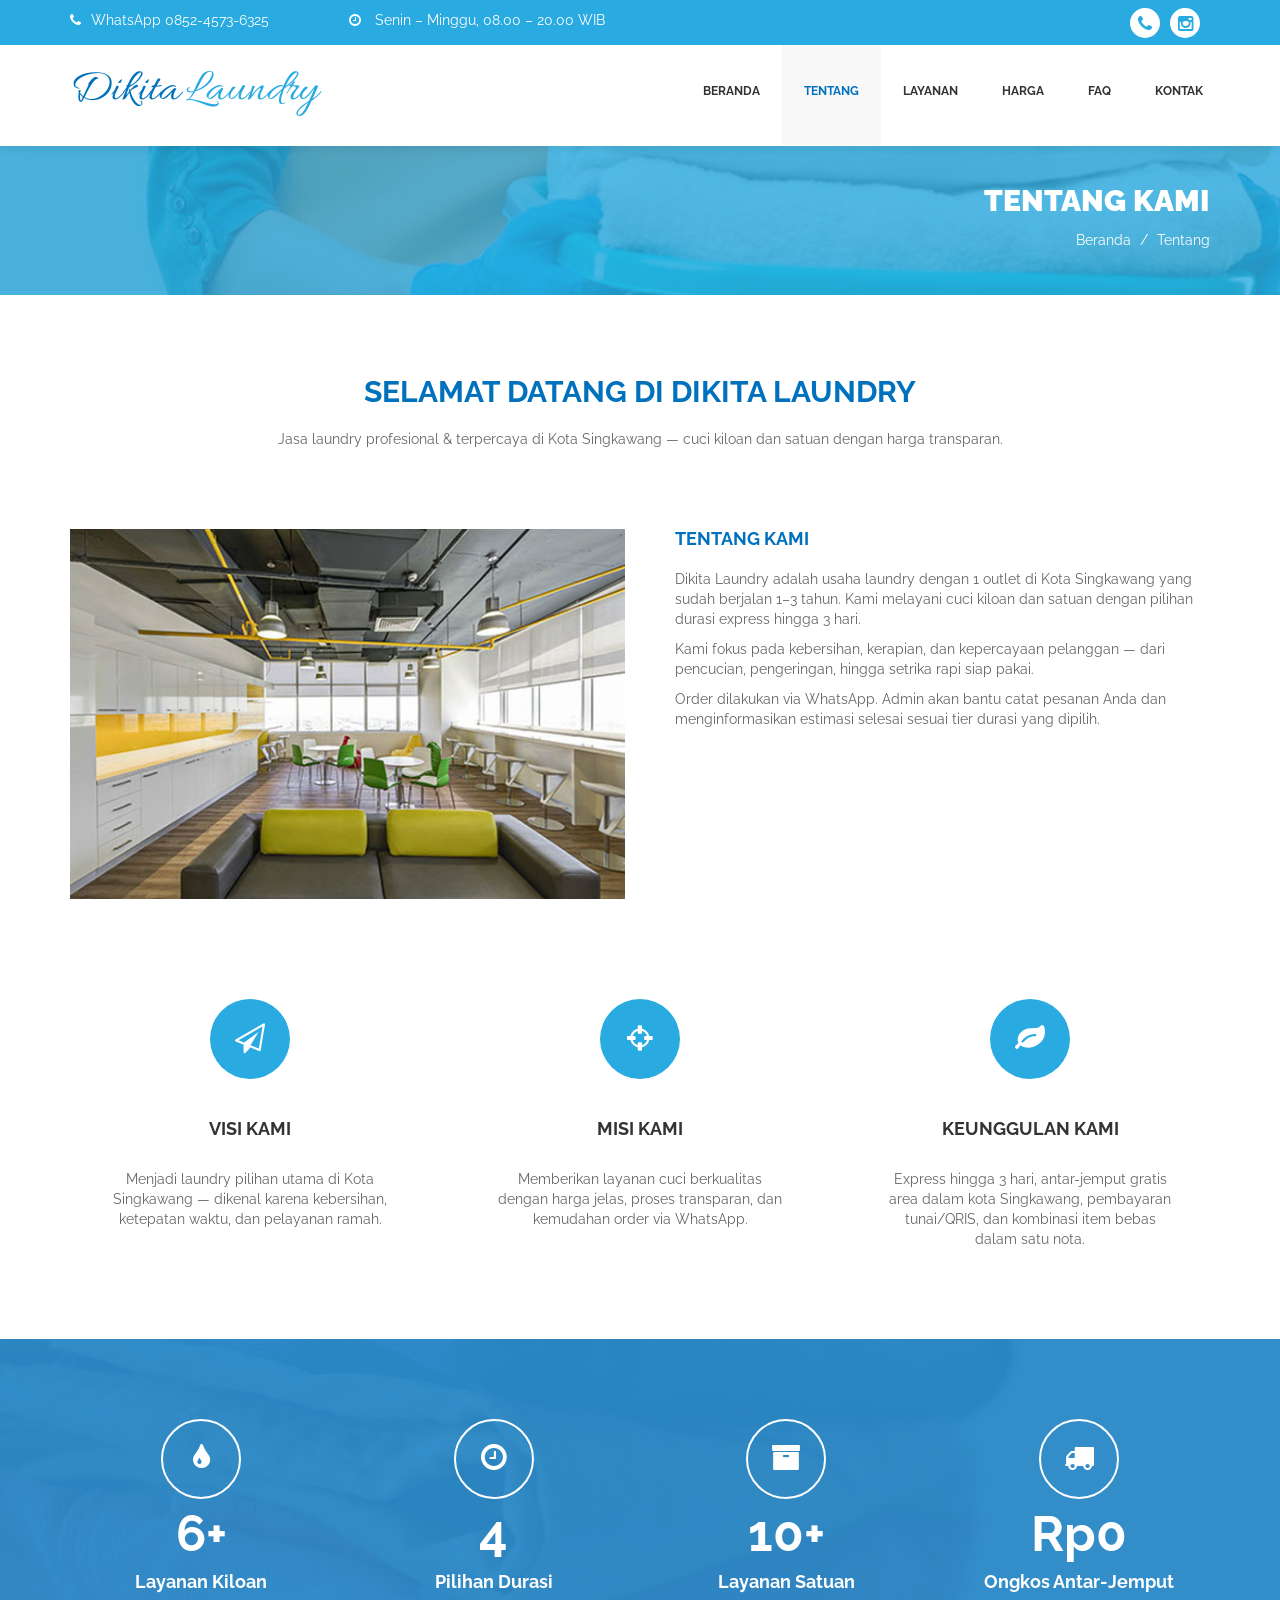
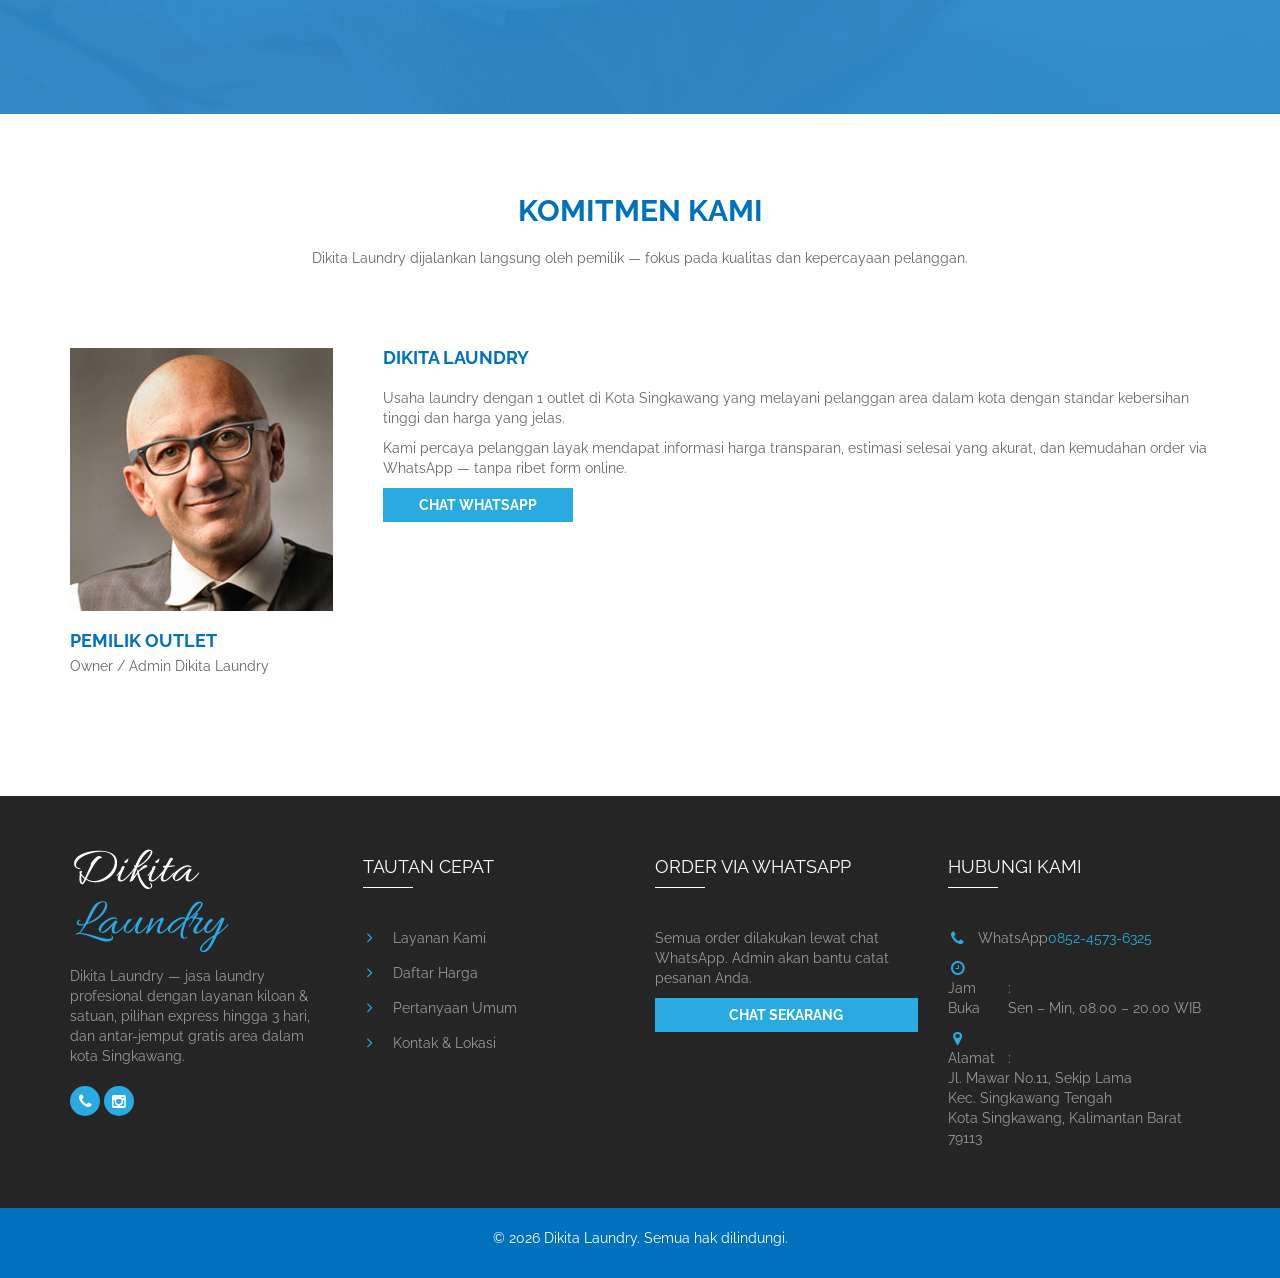
==== about.html @ 82e4bcb1 "Initial commit - Dikita Laundry landing page Co-authored-by: Cursor <cursoragent@cursor.com>" ====
﻿<!DOCTYPE html>
<html class="no-js" lang="id">
  <head>
    <!-- Basic Page Needs
    ================================================== -->
    <meta charset="utf-8">
    <!--[if IE]><meta http-equiv="x-ua-compatible" content="IE=9" /><![endif]-->
    <meta name="viewport" content="width=device-width, initial-scale=1">
    <title>Dikita Laundry — Jasa Laundry di Kota Singkawang</title>
    <meta name="description" content="Dikita Laundry — jasa laundry kiloan & satuan di Kota Singkawang. Express hingga 3 hari, antar-jemput gratis area dalam kota Singkawang.">
    <meta name="keywords" content="dikita laundry, jasa laundry singkawang, laundry kota singkawang, cuci kering, cuci setrika, laundry kiloan">
    <meta name="author" content="Dikita Laundry"> 
	
	<!-- ==============================================
	Favicons
	=============================================== -->
		<link rel="shortcut icon" href="images/favicon.ico">
	<link rel="apple-touch-icon" href="images/apple-touch-icon.png">
	<link rel="apple-touch-icon" sizes="72x72" href="images/apple-touch-icon-72x72.png">
	<link rel="apple-touch-icon" sizes="114x114" href="images/apple-touch-icon-114x114.png">
	
	<!-- ==============================================
	CSS
	=============================================== -->
	<link rel="stylesheet" type="text/css" href="css/bootstrap.css" />
	<link rel="stylesheet" type="text/css" href="css/font-awesome.min.css">
	
	
	
	<!-- ==============================================
	Google Fonts
	=============================================== -->
	<link rel="preconnect" href="https://fonts.googleapis.com">
	<link rel="preconnect" href="https://fonts.gstatic.com" crossorigin>
	<link href="https://fonts.googleapis.com/css2?family=Allura&family=Raleway:wght@400;700;900&display=swap" rel="stylesheet">
	
	
	<!-- Custom Stylesheet -->
	<link rel="stylesheet" type="text/css" href="css/style.css" />
	
	
    <script type="text/javascript" src="js/modernizr.min.js"></script>
	
</head>

<body>
	
	<!-- Load page -->
	<div class="animationload">
		<div class="loader"></div>
	</div>
	
	
	<!-- NAVBAR SECTION -->
	<div class="navbar navbar-main navbar-fixed-top">
		<div class="header-top">
			<div class="container">
				<div class="row">
					<div class="col-xs-12 col-sm-7 col-md-7 col-lg-7">
						<div class="info">
							<div class="info-item"><span class="fa fa-phone"></span> <a href="https://wa.me/6285245736325">WhatsApp 0852-4573-6325</a></div><div class="info-item"><span class="fa fa-clock-o"></span> Senin – Minggu, 08.00 – 20.00 WIB</div>
							
						</div>
					</div>
					<div class="col-xs-12 col-sm-5 col-md-5 col-lg-5">
						<div class="top-sosmed pull-right"><a href="https://wa.me/6285245736325" title="WhatsApp"><span class="fa fa-phone"></span></a><a href="https://www.instagram.com/dikitalaundry_?igsh=MXAwc2lxYzVpbjR1cw==" target="_blank" rel="noopener noreferrer" title="Instagram"><span class="fa fa-instagram"></span></a></div></div></div></div>
		</div>
		<div class="container">
			<div class="navbar-header">
				<button type="button" class="navbar-toggle" data-toggle="collapse" data-target=".navbar-collapse">
				<span class="icon-bar"></span>
				<span class="icon-bar"></span>
				<span class="icon-bar"></span>
				</button>
				<a class="navbar-brand navbar-brand-text" href="index.html"><span class="brand-name">Dikita</span> <span class="brand-accent">Laundry</span></a>
				
			</div>
			<div class="navbar-collapse collapse">
								<ul class="nav navbar-nav navbar-right">
					<li><a href="index.html">Beranda</a></li>
					<li class="active"><a href="about.html">Tentang</a></li>
					<li><a href="services.html">Layanan</a></li>
					<li><a href="pricing.html">Harga</a></li>
					<li><a href="faq.html">FAQ</a></li>
					<li><a href="contact.html">Kontak</a></li>
				</ul>
</div>
		</div>
    </div>

 
	<!-- BANNER ROTATOR -->
	<div class="section subbanner" style="background:url('images/slide_page.jpg') no-repeat center center;   -webkit-background-size: cover; -moz-background-size: cover; -o-background-size: cover; background-size: cover">
		<div class="container">
			<div class="row">
				<div class="col-xs-12 col-sm-12 col-md-12 col-lg-12">
					<div class="caption">
						<h3>Tentang Kami</h3>
						<ol class="breadcrumb">
						  <li><a href="index.html">Beranda</a></li>
						  <li class="active">Tentang</li>
						</ol>
					</div>
				</div>
			</div>
		</div>
		
	</div>
	
	
	<!-- ABOUT SECTION -->
	<div class="section">
		<div class="container">
			<div class="row">
				<div class="col-sm-12 col-md-12">
					<div class="page-title">
						<h2 class="lead">SELAMAT DATANG DI DIKITA LAUNDRY</h2>
						<p class="sublead">Jasa laundry profesional & terpercaya di Kota Singkawang — cuci kiloan dan satuan dengan harga transparan.</p>
					</div>
				</div>
			</div>
			
			<div class="row">
			
				<div class="col-xs-12 col-md-6">
					<div class="about-img">
						<img src="images/about_history-u24541-fr.jpg" alt="" class="img-responsive" />
					</div>
				</div>
				<div class="col-xs-12 col-md-6">
					<div class="about-wrap">
						<h4 class="title-page">TENTANG KAMI</h4>
						<p>Dikita Laundry adalah usaha laundry dengan 1 outlet di <strong>Kota Singkawang</strong> yang sudah berjalan 1–3 tahun. Kami melayani cuci kiloan dan satuan dengan pilihan durasi express hingga 3 hari.</p>
						<p>Kami fokus pada kebersihan, kerapian, dan kepercayaan pelanggan — dari pencucian, pengeringan, hingga setrika rapi siap pakai.</p>
						<p>Order dilakukan via WhatsApp. Admin akan bantu catat pesanan Anda dan menginformasikan estimasi selesai sesuai tier durasi yang dipilih.</p>
					</div>
				</div>
				<div class="clearfix"></div>
				
				<div class="why-item-wrap">
					<div class="col-xs-12 col-md-4">
						<div class="why-item">
							<div class="icon">
								<div class="fa fa-paper-plane-o"></div>
							</div>
							<div class="ket">
								<h4>VISI KAMI</h4>
								<p>Menjadi laundry pilihan utama di <strong>Kota Singkawang</strong> — dikenal karena kebersihan, ketepatan waktu, dan pelayanan ramah.</p>
							</div>
						</div>
					</div>
					<div class="col-xs-12 col-md-4">
						<div class="why-item">
							<div class="icon">
								<div class="fa fa-crosshairs"></div>
							</div>
							<div class="ket">
								<h4>MISI KAMI</h4>
								<p>Memberikan layanan cuci berkualitas dengan harga jelas, proses transparan, dan kemudahan order via WhatsApp.</p>
							</div>
						</div>
					</div>
					<div class="col-xs-12 col-md-4">
						<div class="why-item">
							<div class="icon">
								<div class="fa fa-leaf"></div>
							</div>
							<div class="ket">
								<h4>KEUNGGULAN KAMI</h4>
								<p>Express hingga 3 hari, antar-jemput gratis area dalam kota Singkawang, pembayaran tunai/QRIS, dan kombinasi item bebas dalam satu nota.</p>
							</div>
						</div>
					</div>
				
				</div>
			</div>
			
		</div>
	</div>
	
	
	
	<!-- STATS SECTION FACTS --> 
	<div class="section stat-facts" style="background:url('images/page_img-u24411-fr.png') no-repeat center center; -webkit-background-size: cover; -moz-background-size: cover; -o-background-size: cover; background-size: cover">
		<div class="bg-overlay">
			<div class="container">
				<div class="row">
					
					<div class="col-xs-12 col-sm-6 col-md-3 col-lg-3">
						<div class="stat-item">
							<div class="icon">
								<i class="fa fa-tint"></i>
							</div>
							<div class="stat-title">
								<h3 class="number">6+</h3>
								<p>Layanan Kiloan</p>
							</div>	
						</div>
					</div>
					
					<div class="col-xs-12 col-sm-6 col-md-3 col-lg-3">
						<div class="stat-item">
							<div class="icon">
								<i class="fa fa-clock-o"></i>
							</div>
							<div class="stat-title">
								<h3 class="number">4</h3>
								<p>Pilihan Durasi</p>
							</div>	
						</div>
					</div>
					
					<div class="col-xs-12 col-sm-6 col-md-3 col-lg-3">
						<div class="stat-item">
							<div class="icon">
								<i class="fa fa-archive"></i>
							</div>
							<div class="stat-title">
								<h3 class="number">10+</h3>
								<p>Layanan Satuan</p>
							</div>	
						</div>
					</div>
					
					<div class="col-xs-12 col-sm-6 col-md-3 col-lg-3">
						<div class="stat-item">
							<div class="icon">
								<i class="fa fa-truck"></i>
							</div>
							<div class="stat-title">
								<h3 class="number">Rp0</h3>
								<p>Ongkos Antar-Jemput</p>
							</div>	
						</div>
					</div>
					
				</div>
			</div>
		</div>
	</div>
	
	
	<!-- ABOUT SECTION -->
	<div class="section">
		<div class="container">
			<div class="row">
				<div class="col-sm-12 col-md-12">
					<div class="page-title">
						<h2 class="lead">KOMITMEN KAMI</h2>
						<p class="sublead">Dikita Laundry dijalankan langsung oleh pemilik — fokus pada kualitas dan kepercayaan pelanggan.</p>
					</div>
				</div>
			</div>
			
			<div class="row pbot-main">
			
				<div class="col-xs-12 col-md-3">
					<img src="images/4-u29022-fr.jpg" alt="" class="img-responsive" />
					<div class="founder-box">
						<h4 class="title-page">PEMILIK OUTLET</h4>
						<p>Owner / Admin Dikita Laundry</p>
					</div>
				</div>
				<div class="col-xs-12 col-md-9">
					<div class="about-wrap">
						<h4 class="title-page">DIKITA LAUNDRY</h4>
						<p>Usaha laundry dengan 1 outlet di <strong>Kota Singkawang</strong> yang melayani pelanggan area dalam kota dengan standar kebersihan tinggi dan harga yang jelas.</p>
						<p>Kami percaya pelanggan layak mendapat informasi harga transparan, estimasi selesai yang akurat, dan kemudahan order via WhatsApp — tanpa ribet form online.</p>
						<p><a href="https://wa.me/6285245736325?text=Halo%20Dikita%20Laundry%2C%20saya%20ingin%20order%20laundry." class="btn btn-default">CHAT WHATSAPP</a></p>
					</div>
				</div>
				
			</div>
			
		</div>
	</div>
	
	
	
	<!-- FOOTER SECTION -->
	<div class="footer">
	
		<div class="f-desc">
			<div class="container">
				<div class="row">
					<div class="col-xs-12 col-sm-6 col-md-3 col-lg-3">
						<div class="footer-item">
							<div class="footer-logo">
								<a href="index.html" class="footer-brand-text"><span class="brand-name">Dikita</span> <span class="brand-accent">Laundry</span></a>
							</div>
							<p>Dikita Laundry — jasa laundry profesional dengan layanan kiloan & satuan, pilihan express hingga 3 hari, dan antar-jemput gratis area dalam kota Singkawang.</p>
							<div class="footer-sosmed">
								<a href="https://wa.me/6285245736325" title="WhatsApp">
									<div class="item"><i class="fa fa-phone"></i></div>
								</a>
								<a href="https://www.instagram.com/dikitalaundry_?igsh=MXAwc2lxYzVpbjR1cw==" target="_blank" rel="noopener noreferrer" title="Instagram">
									<div class="item"><i class="fa fa-instagram"></i></div>
								</a>
							</div>
						</div>
					</div>
					<div class="col-xs-12 col-sm-6 col-md-3 col-lg-3">
						<div class="footer-item">
							<div class="footer-title">
								<h4>TAUTAN CEPAT</h4>
							</div>
							<div class="footer-blog-item">
								<div class="footer-blog-lead"><a href="services.html">Layanan Kami</a></div>
							</div>
							<div class="footer-blog-item">
								<div class="footer-blog-lead"><a href="pricing.html">Daftar Harga</a></div>
							</div>
							<div class="footer-blog-item">
								<div class="footer-blog-lead"><a href="faq.html">Pertanyaan Umum</a></div>
							</div>
							<div class="footer-blog-item">
								<div class="footer-blog-lead"><a href="contact.html">Kontak & Lokasi</a></div>
							</div>
							
						</div>
					</div>
					<div class="col-xs-12 col-sm-6 col-md-3 col-lg-3">
						<div class="footer-item">
							<div class="footer-title">
								<h4>ORDER VIA WHATSAPP</h4>
							</div>
							<p>Semua order dilakukan lewat chat WhatsApp. Admin akan bantu catat pesanan Anda.</p>
							<div class="footer-form">
								<a href="https://wa.me/6285245736325?text=Halo%20Dikita%20Laundry%2C%20saya%20ingin%20order%20laundry." class="btn btn-default btn-block">CHAT SEKARANG</a>
							</div>
							
						</div>
					</div>
					<div class="col-xs-12 col-sm-6 col-md-3 col-lg-3">
						<div class="footer-item">
							<div class="footer-title">
								<h4>HUBUNGI KAMI</h4>
							</div>
							<div class="footer-getintouch">
								<div class="footer-getintouch-item">
									<div class="icon"><b class="fa fa-phone"></b></div>
									<div class="desc">
										<div class="desc-1">WhatsApp</div>
										<div class="desc-2">:</div>
										<div class="desc-3"><a href="https://wa.me/6285245736325">0852-4573-6325</a></div>
									</div>
								</div>
								<div class="footer-getintouch-item">
									<div class="icon"><b class="fa fa-clock-o"></b></div>
									<div class="desc">
										<div class="desc-1">Jam Buka</div>
										<div class="desc-2">:</div>
										<div class="desc-3">Sen – Min, 08.00 – 20.00 WIB</div>
									</div>
								</div>
								<div class="footer-getintouch-item">
									<div class="icon"><b class="fa fa-map-marker"></b></div>
									<div class="desc">
										<div class="desc-1">Alamat</div>
										<div class="desc-2">:</div>
										<div class="desc-3">Jl. Mawar No.11, Sekip Lama<br />Kec. Singkawang Tengah<br />Kota Singkawang, Kalimantan Barat 79113</div>
									</div>
								</div>
							</div>
						</div>
						
					</div>
					
				</div>
			</div>
				
		</div>
		
		<div class="fcopy">
			<div class="container">
				<div class="row">
					<div class="col-xs-12 col-sm-12 col-md-12 col-lg-12">
						<p class="ftex">&copy; 2026 Dikita Laundry. Semua hak dilindungi.</p>
					</div>
				</div>
			</div>
		</div>
		
	</div>
	
	
	
	
	<script
	
	
	
	
	<script type="text/javascript" src="js/jquery.min.js"></script>
	<script type="text/javascript" src="js/bootstrap.min.js"></script>
	<script type="text/javascript" src="js/bootstrap-hover-dropdown.min.js"></script>
	
	<script type="text/javascript" src="js/script.js"></script>
	
</body>
</html>
---- css/style.css ----
/*
Template Name: Laundryes - Laundry Business Html Template
Template URI: Laundryes
Author: Rudhi Sasmito
Author URI: https://www.behance.net/rudhisasmito
Version: 1.0
-----------------------------------------------------------------

CSS Style Structure
1. General
2. Navbar
3. Banner
4. Why Choose Us
5. Services
6. Stat Facts
7. FAQ
8. Testimonials
9. Stat Client
10. Blog
11. Pricing
12. Contact
13. Footer


*/


/* ==========================
RESET
============================= */
/**
 * Eric Meyer's Reset CSS v2.0 (http://meyerweb.com/eric/tools/css/reset/)
 * http://cssreset.com
 */
html, body, div, span, applet, object, iframe,
h1, h2, h3, h4, h5, h6, p, blockquote, pre,
a, abbr, acronym, address, big, cite, code,
del, dfn, em, img, ins, kbd, q, s, samp,
small, strike, strong, sub, sup, tt, var,
b, u, i, center,
dl, dt, dd, ol, ul, li,
fieldset, form, label, legend,
table, caption, tbody, tfoot, thead, tr, th, td,
article, aside, canvas, details, embed, 
figure, figcaption, footer, header, hgroup, 
menu, nav, output, ruby, section, summary,
time, mark, audio, video {
	margin: 0;
	padding: 0;
	border: 0;
	font-size: 100%;
	font: inherit;
	vertical-align: baseline;
}
/* HTML5 display-role reset for older browsers */
article, aside, details, figcaption, figure, 
footer, header, hgroup, menu, nav, section {
	display: block;
}
body {
	line-height: 1;
}
ol, ul {
	list-style: none;
}
blockquote, q {
	quotes: none;
}
blockquote:before, blockquote:after,
q:before, q:after {
	content: '';
	content: none;
}
table {
	border-collapse: collapse;
	border-spacing: 0;
}



body{
	margin:0;
	padding:0;
	font-family: 'raleway', sans-serif;
	color:#666;
	font-size:14px;
	line-height:20px;
}


/* ==========================
1. General
============================= */
.animationload {
    position: fixed;
    top: 0;
    left: 0;
    right: 0;
    bottom: 0;
    z-index: 999999;
    background-color: #fff;
}
.loader {
    position: absolute;
    top: 50%;
    left: 50%;
    margin: -100px 0 0 -100px;
    width: 200px;
    height: 200px;
    background-image: url("../images/apple-touch-icon.png");
    background-position: center;
    background-repeat: no-repeat;
}
a {
    color: #29ABE2;
    text-decoration: none;
}
a:hover {
    color: #FBA301;
    text-decoration: none;
}
.btn-default {
    color: #333;
    background-color: #29ABE2;
    border-color: #29ABE2;
	border-radius: 0;
	color:#fff;
	padding: 6px 35px;
	font-weight:bold;
}
.btn-default:hover {
    background-color: #FBA301;
    border-color: #FBA301;
	color:#fff;
}
.bg-grey{
	background-color: #E9E9E9;
}
.pbot-main{
	padding-bottom:80px;
}
.pbot-main:after{
	content:'';
	display:block;
	clear:both;
}
.p-main{
	padding:80px 0;
}
.pos-relative{
	position:relative;
}
.page-title{
	text-align:center;
	margin-bottom: 80px;
    margin-top: 80px;
}
.page-title .lead{
	font-size: 30px;
    color: #0071BC;
    line-height: 34px;
    font-family: raleway, sans-serif;
    font-weight: 700;
}
.page-title .sublead{
	font-size: 14px;
    color: #666666;
    line-height: 20px;
    font-family: raleway, sans-serif;
    font-weight: 400;
}
.bg-grey{
	background-color:#F8F8F8;
}
.ptop-single{
	padding:80px 0;
}
p {
    margin: 0 0 10px;
}

/* Box */
.box-wrap {
	width: 85%;
	margin: 0 auto;
	-webkit-box-shadow: 0 0 4px #666;
	box-shadow: 0 0 4px #666;
}
.box-bg {
	/* background: url(../img/boxed_bg.png) repeat; */
	background-color:#000;
}


/* ==========================
2. Navbar
============================= */
.navbar-main{
	background-color: #fff;
	border-color: transparent;
	-webkit-box-shadow: 0 5px 5px rgba(0, 0, 0, .05);
          box-shadow: 0 5px 5px rgba(0, 0, 0, .05);
}
.header-top{
	background-color: #29ABE2;
	color:#fff;
	height:45px;
}
.navbar-main.stiky .header-top{
	display: none;
}
.navbar-main.stiky  .navbar-brand {
	margin-top: -15px;
}
.navbar-main .navbar-brand > img {
	width: 100%;
    -webkit-transition: 0.2s all linear;
	        transition: 0.2s all linear;
}
.navbar-brand-text {
	display: flex;
	align-items: center;
	height: 100px;
	padding: 20px 15px 28px;
	font-family: 'Allura', 'Great Vibes', cursive;
	font-weight: 400;
	font-size: 46px;
	line-height: 1;
	text-transform: none;
	letter-spacing: 0.5px;
	color: #0071BC;
	-webkit-transition: 0.2s all linear;
	        transition: 0.2s all linear;
}
.navbar-brand-text:hover,
.navbar-brand-text:focus {
	color: #0071BC;
	text-decoration: none;
}
.navbar-brand-text .brand-name {
	color: #0071BC;
}
.navbar-brand-text .brand-accent {
	color: #29ABE2;
	margin-left: 6px;
}
.navbar-main.stiky .navbar-brand-text {
	height: 60px;
	padding-top: 10px;
	padding-bottom: 14px;
	font-size: 36px;
}
.navbar-main .nav > li > a {
    position: relative;
    display: block;
    padding: 10px 22px;
}
.navbar-main .navbar-nav > li > a {
	padding-top:35px;
	min-height: 100px;
	font-size:12px;
	line-height:22px;
	color:#333;
	background-color:#fff;
	font-weight:700;
	text-transform:uppercase;
	-webkit-transition: 0.2s all linear;
		transition: 0.2s all linear;
}
.navbar-main.stiky .navbar-nav > li > a {
    padding-top: 20px;
    min-height: 60px;
}
.navbar-main .navbar-nav > li > a:hover,
.navbar-main .navbar-nav > li > a:focus,
.navbar-main .navbar-nav > li > a:active{
	color:#0071BC;
	background-color:#F8F8F8;
}
.navbar-main .navbar-nav > li.active a{
	color:#0071BC;
	background-color:#F8F8F8;
}
.navbar-toggle .icon-bar {
    background-color: #29ABE2;
}
.dropdown-menu {
	border:0;
    border-bottom: 4px solid #29ABE2;
	border-radius:0;
}
.dropdown-menu > li > a {
    padding: 10px 20px;
}
.info{
	margin-top:10px;
}
.info a{
	color:#fff;
}
.info a:hover{
	color:#FBA301;
}
.info .info-item{
	display:inline-table;
	margin-right:80px;
}
.info .info-item:last-child{
	margin-right:0;
}
.info .info-item .fa{
	margin-right:10px;
}
.top-sosmed{
	margin-top:8px;
}
.top-sosmed span{
	width:30px;
	height:30px;
	text-align:center;
	background-color:#fff;
	color:#29ABE2;
	display: inline-table;
	padding-top: 7px;
    border-radius: 50%;
	margin-right:10px;
}
.top-sosmed span:hover{
	background-color:#FBA301;
	color:#fff;
}
.top-sosmed span.fa{
	font-size:18px;
}


/* ==========================
3. Banner
============================= */
.banner{
	position:relative;
	margin-top:145px;
}
.banner .imgbg{
	height:450px;
}
.banner .imgbg img{
	display:none;
}
.banner .title-box h2{
	text-align: left;
    font-size: 30px;
    color: #fff;
    line-height: 42px;
    font-family: raleway, sans-serif;
    font-weight: 900;
}
.banner .caption {
	color:#fff;
	position:absolute;
	top:100px;
	left:20px;
	max-width:560px;
}
.banner .caption a.btn-default,
.wrap-caption a.btn-default{
	text-align: center;
    font-size: 14px;
    color: #29ABE2;
    line-height: 20px;
    font-weight: 700;
	background-color:#fff;
	padding:10px 20px;
	border:0;
}
.banner .caption a.btn-default:hover,
.wrap-caption a.btn-default:hover{
	background-color:#FBA301;
	color:#fff;
}
/* carousel */
.carousel-inner > .item > img,
.carousel-inner > .item > a > img {
  margin: 0 auto;
}
.carousel-caption {
    right: 0;
    left: 0;
	padding-bottom: 200px;
	text-align:left;
	
}
.item .carousel-caption .caption-heading {
    text-align: left;
    font-size: 30px;
    color: #fff;
    line-height: 42px;
    font-family: raleway, sans-serif;
    font-weight: 900;
	
	margin-left:80px;
	-webkit-transition: all .3s linear;
	-moz-transition: all .3s linear;
	-ms-transition: all .3s linear;
	-o-transition: all .3s linear;
	transition: all .3s linear;
	filter: alpha(opacity=0);
	opacity: 0;
}
.item.active .carousel-caption .caption-heading {
	margin-left:0px;
	filter: alpha(opacity=100);
	opacity: 1;
}
.item .caption-desc{
	margin-bottom:10px;
	
	margin-left:100px;
	-webkit-transition: all .5s linear;
	-moz-transition: all .5s linear;
	-ms-transition: all .5s linear;
	-o-transition: all .5s linear;
	transition: all .5s linear;
	filter: alpha(opacity=0);
	opacity: 0;
}
.item.active .caption-desc{
	margin-left:0px;
	filter: alpha(opacity=100);
	opacity: 1;
}
.wrap-caption{
	max-width:560px;
}
.carousel-control{
	width: 5%;
}
.carousel-control .fa-chevron-left,
.carousel-control .fa-chevron-right {
    width: 30px;
    height: 30px;
    margin-top: -15px;
    font-size: 20px;
	position: absolute;
    top: 50%;
    z-index: 5;
    display: inline-block;
}
.carousel-control .fa-chevron-right {
	
	right: 50%;
}

.work-info{
	position:absolute;
	bottom:0;
	left:0;
	width:100%;
}
.work-info-item{
	padding:0;
	color:#fff;
	width:33.333%;
	float:left;
	min-height:100px;
}
.work-info-item:nth-child(1){
	background-color:#85DBFF;
}
.work-info-item:nth-child(2){
	background-color:#29ABE2;
}
.work-info-item:nth-child(3){
	background-color:#0071BC;
}
.work-info-icon{
	float:left;
	margin-right:20px;
	width:60px;
	margin :35px 0 0 30px;
}
.work-info-icon .fa{
	font-size: 30px;
}
.work-info-body{
	float:left;
	margin :30px 0 0 0;
}
.work-info-lead{
	font-size: 18px;
}
.work-bg-1{
	background-color:#85DBFF;
}
.work-bg-2{
	background-color:#29ABE2;
}
.work-bg-3{
	background-color:#0071BC;
}
.subbanner{
	margin-top:145px;
	background-color: #29ABE2;
	height:150px;
}
.subbanner .caption{
	margin-top: 35px;
	float: right;
	color:#fff;
	text-align:right;
}
.subbanner .caption a{
	color:#fff;
	text-decoration:none;
}
.subbanner .caption h3{
	font-size: 30px;
    color: #fff;
    line-height: 42px;
    font-weight: 900;
	text-transform:uppercase;
	margin-bottom: 0;
}
.subbanner .breadcrumb {
    padding: 8px 0px;
    margin-bottom: 20px;
    list-style: none;
    background-color: transparent;
}
.subbanner .breadcrumb > .active {
    color: #fff;
}
.subbanner .breadcrumb > li + li:before {
  padding: 0 5px;
  color: #fff;
  content: "/\00a0";
}


/* ==========================
4. Why Choose Us
============================= */
.why-item-wrap{
	padding:80px 0;
	clear:both;
}
.why-item-wrap:after{
	content:'';
	display:block;
	clear:both;
}
.why-item{
	text-align:center;
	width:80%;
	margin:0 auto;
}
.why-item .icon{
	background-color:#29ABE2;
	width:80px;
	height:80px;
	text-align:center;
	border-radius:50%;
	-moz-border-radius: 50%;
	-webkit-border-radius: 50%;
	padding-top: 25px;
	margin:0 auto;
}
.why-item:hover .icon{
	background-color:#FBA301;
}
.why-item .icon .fa{
	font-size:30px;
	color:#fff;
}
.why-item .ket{
	font-size:14px;
	color:#666;
	margin-top:40px;
}
.why-item .ket h4{
	font-size:18px;
	color:#333;
	font-weight:700;
	margin-bottom:30px;
}
.title-page{
	color: #0071BC;
	font-size: 18px;
	font-weight: 700;
	margin-bottom: 20px;
}
.about-img{
	margin-bottom:20px;
}
.about-img img{
	margin-left:auto;
	margin-right:auto;
}
.about-wrap{
	margin-left:20px;
}
.founder-box{
	margin-top:20px;
	margin-bottom:40px;
}
.founder-box .title-page {
    margin-bottom: 5px;
}

/* ==========================
5. Services
============================= */
.services{
	
}
.services-item{
	margin-bottom:70px;
}
.services-item.left .icon{
	width:80px;
	height:80px;
	float:right;
}
.services-item.right .icon{
	width:80px;
	height:80px;
	float:left;
}
.services-item .icon img{
	width:80px;
	height:80px;
	border: 2px solid #29ABE2;
}
.services-item.left .ket{
	text-align:right;
	margin-right: 100px;
}
.services-item.right .ket{
	text-align:left;
	margin-left: 100px;
}
.services-item.left .ket h4{
	text-align: right;
    font-size: 18px;
    color: #333333;
    line-height: 22px;
    font-family: raleway, sans-serif;
    font-weight: 700;
}
.services-item.right .ket h4{
	text-align: left;
    font-size: 18px;
    color: #333333;
    line-height: 22px;
    font-family: raleway, sans-serif;
    font-weight: 700;
}
.service-list{
	margin:20px 0 0 0;
	padding:0;
}
.service-list li{
	list-style:none;
	margin: 12px 0;
}
.service-list li .fa{
	margin-right:10px;
	color:#29ABE2;
	font-size: 16px;
}
.services-item-full{
	border-bottom:1px solid #E9E9E9;
	padding-bottom:50px;
	margin-bottom:50px;
}
.services-item-full:nth-child(even){
	border-bottom:1px solid #E9E9E9;
	text-align:right;
}
.services-item-full:nth-child(even) .desc-wrap{
	margin-left:0px;
	margin-right:20px;
}
.services-item-full:nth-child(even) .service-list li .fa{
	margin-right:0px;
	margin-left:10px;
	float: right;
}
.services-item-image{
	position:relative;
	width:100%;
	text-align:center;
}
.services-item-image img{
	position:absolute;
	bottom:0;
	left:0;
	display: block;
	margin: 0 auto;
}

/* ==========================
6. Stat Facts
============================= */
.stat-facts{
	
}
.bg-overlay{
	background-color:rgba(0, 113, 188, 0.8);
	display:block;
	padding:80px 0;
}
.stat-item{
	text-align:center;
	margin-bottom:40px;
}
.stat-item .icon{
	width:80px;
	height:80px;
	border-radius:50%;
	-moz-border-radius: 50%;
	-webkit-border-radius: 50%;
	border: 2px solid #fff;
	margin: 0 auto;
	padding-top:22px;
}
.stat-item:hover .icon{
	background-color:#2264A1;
}
.stat-item .icon .fa{
	font-size: 30px;
	color:#fff;
}
.stat-item .stat-title{
	font-size: 18px;
    color: #FFFFFF;
    line-height: 25px;
    font-family: raleway, sans-serif;
    font-weight: 700;
}
.stat-item .stat-title .number{
	font-size: 50px;
    color: #FFFFFF;
    line-height: 70px;
    font-family: raleway, sans-serif;
    font-weight: 700;
}

/* ==========================
7. FAQ
============================= */
.faq-item{
	text-align:center;
	width:95%;
	margin:0 auto;
	margin-bottom: 40px;
}
.faq-item .icon{
	background-color:#29ABE2;
	width:124px;
	height:124px;
	text-align:center;
	border-radius:50%;
	-moz-border-radius: 50%;
	-webkit-border-radius: 50%;
	padding-top: 50px;
	margin:0 auto;
}
.faq-item:hover .icon{
	background-color:#FBA301;
}
.faq-item .icon .fa{
	font-size:30px;
	color:#fff;
}
.faq-item .ket{
	font-size:14px;
	color:#666;
	margin-top:40px;
}
.faq-item .ket h4{
	font-size:18px;
	color:#333;
	font-weight:700;
	margin-bottom:30px;
}
.panel-faq.panel-group .panel {
    border-radius: 0px;
}
.panel-faq .panel-default > .panel-heading {
    color: #fff;
    background-color: #0071BC;
	background-color: #29ABE2;
    border-color: #ddd;
    border:0;
	border-top-left-radius: 0;
    border-top-right-radius: 0;
	padding: 8px 10px;
}
.panel-faq .panel-default > .panel-heading.active {
    background-color: #0071BC;
}
.panel-faq .panel-default {
    border-color: transparent;
}
.panel-faq .panel-default > .panel-heading + .panel-collapse > .panel-body {
    border-top-color: transparent;
}
.panel-faq .panel-title {
	font-size: 14px;
}
.panel-faq .panel-body p {
	margin: 10px 0;
}
.panel-faq .panel-body {
    padding: 15px;
    background-color: #F8F8F8;
    margin-top: 4px;
}
.collapse.in {
    display: block;
    visibility: visible;
}
.panel-title > a,
.panel-title > a:active,
.panel-title > a:focus{
    color: inherit;
	text-decoration: none;
	display: block;
}
.faq-list{
	margin:0;
	padding:0;
}
.faq-list li{
	list-style:none;
}
.faq-list li .fa{
	color: #29ABE2;
    font-size: 14px;
	margin-right:10px;
}
.faq-item-image{
	position:relative;
	width:100%;
	text-align:center;
}
.faq-item-image img{
	display:block;
}

/* ==========================
8. Testimonials
============================= */
.testimonials{
	
}
.testimonials-item{
	clear:both;
	min-height: 180px;
	margin-bottom: 20px;
}
.testimonials-item .people{
	float:left;
	width:100px;
	text-align:center;
}
.testimonials-item .people .img-circle{
	border:2px solid #29ABE2;
}
.testimonials-item .people h3{
	font-size: 14px;
	line-height: 20px;
    color: #0071BC;
    font-family: raleway, sans-serif;
    font-weight: 700;
}
.testimonials-item .people p{
	font-size: 12px;
    color: #999999;
    line-height: 17px;
    font-family: raleway, sans-serif;
    font-weight: 400;
}
.testimonials-item .quote-box{
	background-color: #EBEBEB;
	padding: 20px 20px 40px 20px;
	position:relative;
	margin-left: 150px;
}
.testimonials-item .quote-box:after{
	content:'';
	background-color: #EBEBEB;
	width:20px;
	height:20px;
	position:absolute;
	top:20px;
	left:-10px; 
	-moz-transform: rotate(45deg);
	-webkit-transform: rotate(45deg);
	-o-transform: rotate(45deg);
	-ms-transform: rotate(45deg);
	transform: rotate(45deg);
}
.testimonials-item .quote-box .q-url{
	color: #29ABE2;
	position:absolute;
	bottom:20px;
	left:20px;
}
.testimonials-item .quote-box .q-url a{
	font-size: 12px;
    color: #29ABE2;
    line-height: 18px;
    font-weight: 400;
}
.testimonials-item .quote-box .q-url a:hover{
    color: #FBA301;
}

/* ==========================
9. Stat Client
============================= */
.stat-client{
	background-color: #29ABE2;
}
.stat-client.bg-grey{
	background-color: #E9E9E9;
}
.client-img{
	text-align:center;
	margin-bottom:40px;
}
.client-img img{
	margin:0 auto;
}

/* ==========================
10. Blog
============================= */
.blog{
	
}
.blog-item{
	margin-bottom:40px;
}
.blog-item .gambar{
	position:relative;
	z-index: 1;
}
.blog-item .icon-news{
	width:50px;
	height:50px;
	position:absolute;
	bottom:-25px;
	right:40px;
	border:2px solid #fff;
	text-align:center;
	background-color:#29ABE2;
	border-radius: 50%;
    padding-top: 12px;
}
.blog-item .icon-news .fa{
	font-size: 20px;
	color:#fff;
}
.blog-item .item-body{
	background-color:#fff;
	border: 1px solid #F0F0F0;
	position:relative;
	min-height:290px;
	display:block;
}
.blog-item .item-body .description{
	padding: 42px 35px;
	width:100%;
	font-weight: 400; 
	color: #666666;
	text-align:center;
	font-size:14px;
	line-height: 20px;
    font-family: raleway, sans-serif;
	height: 250px;
	overflow:hidden;
}
.blog-item .item-body .lead{
	font-size: 18px;
    color: #29ABE2;
    line-height: 25px;
    font-family: raleway, sans-serif;
    font-weight: 700;
}
.blog-item .item-body .body-footer{
	width:100%;
	text-align:center;
	position:absolute;
	left:0;
	bottom:0;
	border-top: 1px solid #F0F0F0;
}
.blog-item .item-body .body-footer .author,
.blog-item .item-body .body-footer .date{
	width:50%;
	float:left;
	padding:10px 0;
}
.blog-item .item-body .body-footer .author{
	border-right: 1px solid #F0F0F0;
}
.blog-item .item-body .body-footer .author .fa,
.blog-item .item-body .body-footer .date .fa{
	margin-right: 10px;
}
.blog-item .item-body > div{
	width:50%;
	text-align:center;
	float:left;
    line-height: 20px;
    color: #29ABE2;
    font-family: raleway, sans-serif;
    font-weight: 700;
}
.image-wrap{
	position:relative;
}
.image-wrap .meta{
	position:absolute;
	left:0;
	right:0;
	bottom:0;
	z-index:10;
	background-color: rgba(0, 0, 0, .65);
	padding:20px 20px;
	color:#fff;
}
.image-wrap .meta div{
	float: left;
	width:30%;
}
.image-wrap .meta .fa{
	margin-right:20px;
}
.post-item{
	margin-bottom:60px;
}
.post-item .post-title{
	margin-top:20px;
	margin-bottom:40px;
	border-bottom:1px solid #F1F1F1;
}
.post-item .post-title,
.post-item .post-title a{
	font-size: 24px;
    line-height: 30px;
    color: #0071BC;
	font-weight: 700;
	padding-bottom:20px;
	display:block;
}
.post-item .post-title a:hover{
	color: #85DBFF;
}
.post-item .post-read-more{
	color: #0071BC;
	font-weight: 700;
	font-size: 14px;
	margin-top:20px;
	clear:both;
	display:block;
}
.post-item .post-read-more:hover{
	color: #85DBFF;
}
.post-item .post-read-more .fa{
	margin-left: 10px;
}
.post-item  .carousel-control {
    background-image: none;
}
.post-item .carousel-control span {
    position: absolute;
    top: 45%;
	width:50px;
	height:50px;
	display:block;
	border:2px solid #fff;
	margin-left:30%;
	padding-top:13px;
	border-radius:50%;
}
.post-item .carousel-control .fa {
    
}
.post-item .carousel-control.right {
    right: 35px;
}
.embed-responsive {
    position: relative;
    display: block;
    height: 0;
    padding: 0;
    overflow: hidden;
}
.pagination > li {
    display: inline-block;
    margin-right: 10px;
}
.pagination > li:first-child > a, .pagination > li:first-child > span {
    margin-left: 0;
    border-top-left-radius: 0px;
    border-bottom-left-radius: 0px;
}
.pagination > li:last-child > a, .pagination > li:last-child > span {
    border-top-right-radius: 0px;
    border-bottom-right-radius: 0px;
}
.pagination > li > a, .pagination > li > span {
    position: relative;
    float: left;
	padding: 13px 20px;
    background-color: #fff;
    border: none;
}
.pagination > .active > a, .pagination > .active > span, .pagination > .active > a:hover, .pagination > .active > span:hover, .pagination > .active > a:focus, .pagination > .active > span:focus {
    z-index: 2;
    color: #fff;
    cursor: default;
    background-color: #29ABE2;
}

.widget{
	background-color: #F8F8F8;
	position: relative;
	border-top:2px solid #0071BC;
	padding: 34px 35px;
	margin-bottom:40px;
}
.widget .media{
	border-bottom:1px solid #EBEBEB;
	padding-bottom:20px;
}
.widget .widget-heading{
	font-size: 18px;
    color: #5C5C5C;
    line-height: 22px;
    font-weight: 700;
	letter-spacing: 2px;
	display:block;
}
.widget .widget-heading:after{
	content:'';
	width: 75px;
    height: 24px;
    background-color: transparent;
    margin-left: 1px;
    border-bottom: 1px solid #0071BC;
	display:block;
	margin-bottom:40px;
}
.widget .media-body{
	font-size: 12px;
    line-height: 18px;
    color: #333333;
    font-weight: 500;
}
.widget .media-body .meta-comment{
	font-size: 12px;
    line-height: 18px;
    color: #5C5C5C;
    font-weight: 500;
}
.widget .media-object{
	width: 64px;
    height: 64px;
}
.widget .media-body .meta-comment .fa{
	margin-right: 10px;
}
.widget.categories .list-unstyled li .fa{
	margin-right: 10px;
}
.widget.categories .list-unstyled li{
	padding: 4px 0;
}
.widget.categories .list-unstyled li a{
	color: #333333;
    font-weight: 700;
	text-decoration:none;
}
.widget.categories .list-unstyled li a:hover{
	color: #85DBFF;
}
.post-item.detail p{
	margin:15px 0;
}
.post-item.detail blockquote{
	margin:15px 0;
	line-height: 20px;
    color: #666666;
    font-weight: 700;
	margin-left: 40px;
}
.author-box{
	background-color: #29ABE2;
	padding:30px;
	color:#fff;
}
.author-box .media-left img{
	width:100px;
	height:100px;
}
.author-box .media-heading{
	color: #333333;
    font-weight: 700;
}
.author-box .media-left{
    padding-right: 20px;
}
.comments-box{
	padding-bottom:30px;
	border-bottom:1px solid #E9E9E9;
}
.comments-box .media{
	padding: 20px;
	border:1px solid #E9E9E9;
	background-color:#fff;
	margin-bottom:30px;
}
.comments-box .media.comment{
	background-color:#fff;
}
.comments-box .media.reply-comment{
	background-color:#F6F6F6;
	margin-left: 40px;
}
.comments-box .media-heading{
	color: #0071BC;
    font-weight: 700;
}
.comments-box .media-left img{
	width:100px;
	height:100px;
}
.comments-box .date{
	margin-left:100px;
}
.comments-box .title-heading,
.leave-comment-box .title-heading{
	font-size: 18px;
    line-height: 25px;
    color: #0071BC;
    font-weight: 700;
	margin-top:40px;
	margin-bottom:40px;
}
.form-comment{

}
.form-comment .form-control{
    padding: 24px 12px;
	border-radius: 0;
	border: 1px solid #E9E9E9;
	box-shadow: none;
}
.form-comment .btn-default{
    padding: 15px 60px;
	letter-spacing:2px;
}

/* ==========================
11. Pricing
============================= */
.panel-pricing{
	border-color: #ddd;
	text-align:center;
	border-radius: 0px;
	-moz-border-radius: 0px;
	-webkit-border-radius: 0px;
	width:80%;
	margin:0 auto;
	margin-bottom: 40px;
	-webkit-box-shadow: 0 5px 5px rgba(0, 0, 0, .05);
	box-shadow: 0 5px 5px rgba(0, 0, 0, .05);
}
.panel-pricing .price{
	padding: 25px 0;
	font-size:80px;
	background-color:#29ABE2;
	font-size: 36px;
	color:#fff;
	font-weight: 700;
}
.panel-pricing .price:before{
	content: '';
	width: 17px;
    height: 17px;
	background-color:#fff;
	display:block;
	-moz-transform: rotate(45deg);
	-webkit-transform: rotate(45deg);
	-o-transform: rotate(45deg);
	-ms-transform: rotate(45deg);
	transform: rotate(45deg);
	margin: 0 auto;
    margin-top: -33px;
    margin-bottom: 20px;
}
.panel-pricing h3{
	font-size: 18px;
    line-height: 22px;
	font-weight: 700;
	padding-bottom: 10px;
	padding-top: 10px;
}
.panel-pricing .price sup{
	font-size:18px;
	margin-right: 5px;
	top: -1.2em;
	font-weight: 400;
}
.panel-pricing > .panel-heading {
	color: #333;
	background-color: #fff;
	border-color: #ddd;
	padding: 0px 0px;
}
.panel-pricing .price .subscript{
	font-size:26px;
	margin-left: 0px;
}
.panel-pricing .table > tbody > tr > td, .table > tfoot > tr > td {
	padding: 8px;
	line-height: 1.42857143;
	vertical-align: top;
	border-top: none;
	font-size: 12px;
	font-weight: 400;
	color: #999999;
	border-bottom:1px solid #ccc;
}
.panel-pricing .panel-footer {
	padding: 0px 15px 10px 15px;
	background-color: #fff;
	border-top: 0;
}
.panel-pricing .panel-body {
    padding: 15px 30px 0px 30px;
}
.panel-pricing .btn-primary {
	color: #fff;
	background-color: #29ABE2;
	border-color: #29ABE2;
	border-radius:2px;
	-moz-border-radius: 2px;
	-webkit-border-radius: 2px;
	font-weight: 700;
	padding: 12px 0;
}
.panel-pricing .btn-primary:hover {
	color: #fff;
	background-color: #FBA301;
	border-color: #FBA301;
}
.panel-pricing:hover > .panel-heading,
.panel-pricing:hover > .panel-body,
.panel-pricing:hover > .panel-footer {
	
}
.price-detail{

}
.price-detail-heading{
	font-size: 18px;
    color: #0071BC;
	font-weight: 700;
	padding: 20px 0;
}
.price-detail-body{
	background-color:#F8F8F8;
	border-top:2px solid #29ABE2;
	padding:20px 40px 20px 20px;
}
.price-detail-body .item{
	padding:5px;
}
.price-detail-body .item:after{
	clear:both;
	width:100%;
	display:block;
	content:'';
}
.price-detail-body .item-name{
	float:left;
}
.price-detail-body .fa{
	margin-right:10px;
	color:#29ABE2;
	font-size: 16px;
}
.price-detail-body .item-price{
	float:right;
	color: #666666;
	font-weight: 700;
}
.more-info-price{
	text-align:center;
	margin-top:40px;
	margin-bottom:140px;
}
.more-info-price a{
	color: #0071BC;
    font-weight: 700;
}

/* ==========================
12. Contact
============================= */
.shake{
	margin-bottom:40px;
}
.shake:after{
	clear:both;
	width:100%;
	display:block;
	content:'';
}
.shake .form-control{
    padding: 24px 12px;
	border-radius: 0;
}
.shake .btn-default{
    padding: 15px 25px;
	float:right;
	
	background-color: #29ABE2;
    border-color: #29ABE2;
    border-radius: 0;
    color: #fff;
    font-weight: bold;
}
.shake .btn-default:active,
.shake .btn-default:visited,
.shake .btn-default:hover {
    background-color: #FBA301;
    border-color: #FBA301;
	color:#fff;
}
p.help-block.text-danger li {
    display: block;
    font-family: 'Roboto Condensed', sans-serif;
	color: #f00;
}
.alert-danger {
    color: #333031;
    background-color: #FFEDC4;
    border-color: #f00;
}
.contact-address{
	margin-top:40px;
}
.contact-address-item{
	margin-bottom:40px;
}
.contact-address-heading{
	color: #0071BC;
    font-weight: 700;
	margin-bottom:10px;
}
.maps-wraper{
	position:relative;
}
.maps{
	width:100%;
	height:300px;
	display:block;
	background:#eee;
	position:relative;
	border:0;
}
.maps-embed{
	min-height:300px;
}
#google-container {
	position: relative;
	width: 100%;
	height: 500px;
	background-color: #000;
}
#cd-google-map {
	position: relative;
	overflow: hidden;
}
#cd-google-map .col-md-12 {
	padding: 0;
}
#cd-google-map .address {
	position: absolute;
	width: 100%;
	bottom: 0;
	left: 0;
	padding: 20px 0;
	background-color: rgba(5, 5, 5, 0.9);
}
#cd-google-map .address .address-item {
	position: relative;
	padding-left: 44px;
}
#cd-google-map .address .address-item i {
	width: 24px;
	height: 24px;
	position: absolute;
	top: 0;
	left: 4px;
	color: #fcfcfc;
	font-size: 22px;
	text-align: center;
	line-height: 24px;
}
#cd-zoom-in,
#cd-zoom-out {
	height: 32px;
	width: 32px;
	cursor: pointer;
	margin-left: 10px;
	background-color: rgba(0, 113, 188, .9);
	background-repeat: no-repeat;
	background-size: 32px 64px;
	background-image: url('../images/cd-icon-controller.svg');
}
.no-touch #cd-zoom-in:hover,
.no-touch #cd-zoom-out:hover {
	background-color: #0071BC;
}
#cd-zoom-in {
	background-position: 50% 0;
	margin-top: 10px;
	margin-bottom: 1px;
}
#cd-zoom-out {
	background-position: 50% -32px;
}

/* ==========================
13. Footer
============================= */
.footer{
	
}
.f-desc{
	background-color:#252525;
	color:#fff;
	padding:50px 0;
}
.fcopy{
	background-color: #0071BC;
	color:#fff;
	text-align:center;
	padding:20px 20px;
}
.footer-item{
	line-height: 20px;
    color: #999999;
    font-weight: 400;
	margin-bottom: 20px;
	min-height: 250px;
}
.footer-sosmed{
	margin-top: 20px;
}
.footer-sosmed .item{
	width:30px;
	height:30px;
	text-align:center;
	background-color:#29ABE2;
	color:#fff;
	display: inline-table;
	padding-top: 6px;
    border-radius: 50%;
}
.footer-sosmed .item:hover{
	background-color:#FBA301;
}
.footer-sosmed .item .fa{
	font-size:16px;
}
.footer-logo{
	margin-bottom: 16px;
}
.footer-brand-text {
	display: inline-block;
	font-family: 'Allura', 'Great Vibes', cursive;
	font-weight: 400;
	font-size: 52px;
	line-height: 1;
	text-decoration: none;
	letter-spacing: 0.5px;
}
.footer-brand-text:hover,
.footer-brand-text:focus {
	text-decoration: none;
}
.footer-brand-text .brand-name {
	color: #ffffff;
}
.footer-brand-text .brand-accent {
	color: #29ABE2;
	margin-left: 6px;
}
.footer-title{
	font-size: 18px;
    line-height: 22px;
    color: #FFFFFF;
    font-family: raleway, sans-serif;
    font-weight: 400;
	position:relative;
	padding: 10px 0;
	margin-bottom: 40px;
}
.footer-title:after{
	position:absolute;
	content:'';
	width:50px;
	height:10px;
	border-bottom:1px solid #fff;
}
.footer-blog-item{
	padding-left:30px;
	margin-bottom: 15px;
}
.footer-blog-item:before{
	font-family: FontAwesome;
	content: "\f105";
	color:#29ABE2;
	float:left;
	padding-left:-20px;
	margin-left: -26px;
    font-size: 16px;
}
.footer-blog-item .footer-blog-lead{
	line-height: 20px;
    color: #999999;
    font-weight: 400;
}
.footer-blog-item .footer-blog-lead a{
	color: #999999;
}
.footer-blog-item .footer-blog-lead a:hover{
	color: #FBA301;
}
.footer-blog-item .footer-blog-date{
	font-size: 12px;
    line-height: 17px;
    color: #29ABE2;
    font-family: raleway, sans-serif;
    font-weight: 400;
	margin-top: 5px;
}
.footer-form{

}
.footer-form .form-control{
	border-radius:0;
	-moz-border-radius: 0;
	-webkit-border-radius: 0;
}
.footer-getintouch{
	
}
.footer-getintouch-item{
	clear:both;
	margin-bottom:10px;
	content:'';
}
.footer-getintouch-item .icon{
	font-size: 18px;
	color:#29ABE2;
	float:left;
	margin-right:10px;
	text-align:center;
	width:20px;
}
.footer-getintouch-item .icon .fa{
	font-size: 16px;
}
.footer-getintouch-item .desc{
	float:left;
	margin-bottom: 10px;
}
.footer-getintouch-item .desc .desc-1{
	width:60px;
	float:left;
}
.footer-getintouch-item .desc .desc-2{
	width:10px;
	float:left;
}
.footer-getintouch-item .desc .desc-3{
	float:left;
}





@media (max-width: 1199px) {
	
}
@media (max-width: 992px) {
	.info .info-item {
		margin-right: 20px;
	}
	.services-item-image img{
		position:static;
	}
	.work-info-icon {
		margin: 30px 0 0 0;
		width: 100%;
		text-align: center;
	}
	.work-info-body {
		float: left;
		margin: 10px 0 0 0px;
		width: 100%;
		text-align: center;
		padding-bottom: 20px;
	}
	.navbar-main .nav > li > a {
        padding-left: 15px;
        padding-right: 15px;
	}
}
@media (max-width: 768px) {
	.header-top{
		display:none;
	}
	.carousel-caption {
		padding-bottom: 0px;
	}
	.navbar-brand {
		padding: 6px 15px;
		width: auto;
		max-width: 70%;
	}
	.navbar-brand-text {
		height: auto;
		padding: 8px 15px 12px;
		font-size: 34px;
	}
	.navbar-main.stiky .navbar-brand-text {
		height: auto;
		padding: 6px 15px 10px;
		font-size: 30px;
	}
	.navbar-brand > img {
		display: block;
	}
	.navbar-main .navbar-brand > img {
		-webkit-transition: 0.2s all linear;
				transition: 0.2s all linear;
	}
	.navbar-main.stiky .navbar-brand {
		margin-top: 0px;
	}
	.navbar-main.stiky .navbar-nav > li > a {
		padding-top: 0;
		min-height: 40px;
	}
	
	/* costea */
	.navbar-nav{
		padding: 8px;
	}
	.navbar-main .navbar-nav > li > a{
		margin-bottom: 8px;
		padding-top: 10px;
		min-height: 40px;
	}
	.navbar-main .navbar-nav > li.active > a,
	.navbar-main .navbar-nav > li > a:hover{
		background-color: #48B8E7;
		color: #fff;
	}
	.navbar-nav .open .dropdown-menu > li > a {
		background-color: #fff;
		padding: 10px 16px;
		margin-bottom: 5px;
	}
	.navbar-main .navbar-nav  > li.open > a{
		margin-bottom: 0px;
	}
	.navbar-main.stiky .navbar-nav > li > a,
	.navbar-main.stiky .navbar-nav > li.open > a {
		padding-top: 10px
	}
	/* end costea */
	.work-info {
		position: static;
	}
	.work-info .container {
		padding-right: 0;
		padding-left: 0;
	}
	.banner,.subbanner {
		margin-top: 50px;
	}
	.banner .caption {
		position: absolute;
		top: 150px;
		left: 20px;
		right: 20px;
	}
	.work-info-item {
		width: 100%;
	}
	
	.testimonials-item .quote-box{
		margin-left: 110px;
	}
	.about-wrap {
		margin-left: 0px;
	}
	.work-info-icon {
		margin: 30px 0 0 30px;
		width: 60px;
		text-align: left;
	}
	.work-info-body {
		float: left;
		margin: 30px 0 0 0;
		width: auto;
		text-align: left;
	}
}
@media (max-width: 767px) {
	.services-item-image img{
		position:static;
	}	
	
}
@media (max-width: 479px) {
	.item .carousel-caption .caption-heading {
		font-size: 14px;
		line-height: 20px;
		margin-bottom: 10px;
	}
	.item .caption-desc{
		display: none;
	}
	.banner .caption a.btn-default, .wrap-caption a.btn-default {
		font-size: 10px;
		line-height: 20px;
		padding: 2px 12px;
	}
	.image-wrap .meta {
		padding: 5px 20px;
	}
	.image-wrap .meta div{
		width:50%;
		font-size:10px;
		line-height: 10px;
	}
	.image-wrap .meta div:nth-child(2){
		display:none;
		line-height: 10px;
	}
	.image-wrap .meta .fa{
		display:none;
	}
	.media-left, .media-right, .media-body {
		display: inline;
	}
	.comments-box .date {
		margin-left: 10px;
	}
}

@media (min-width: 768px) {
	.navbar-main.stiky .navbar-brand > img {
		width: 80%;
	}	
}
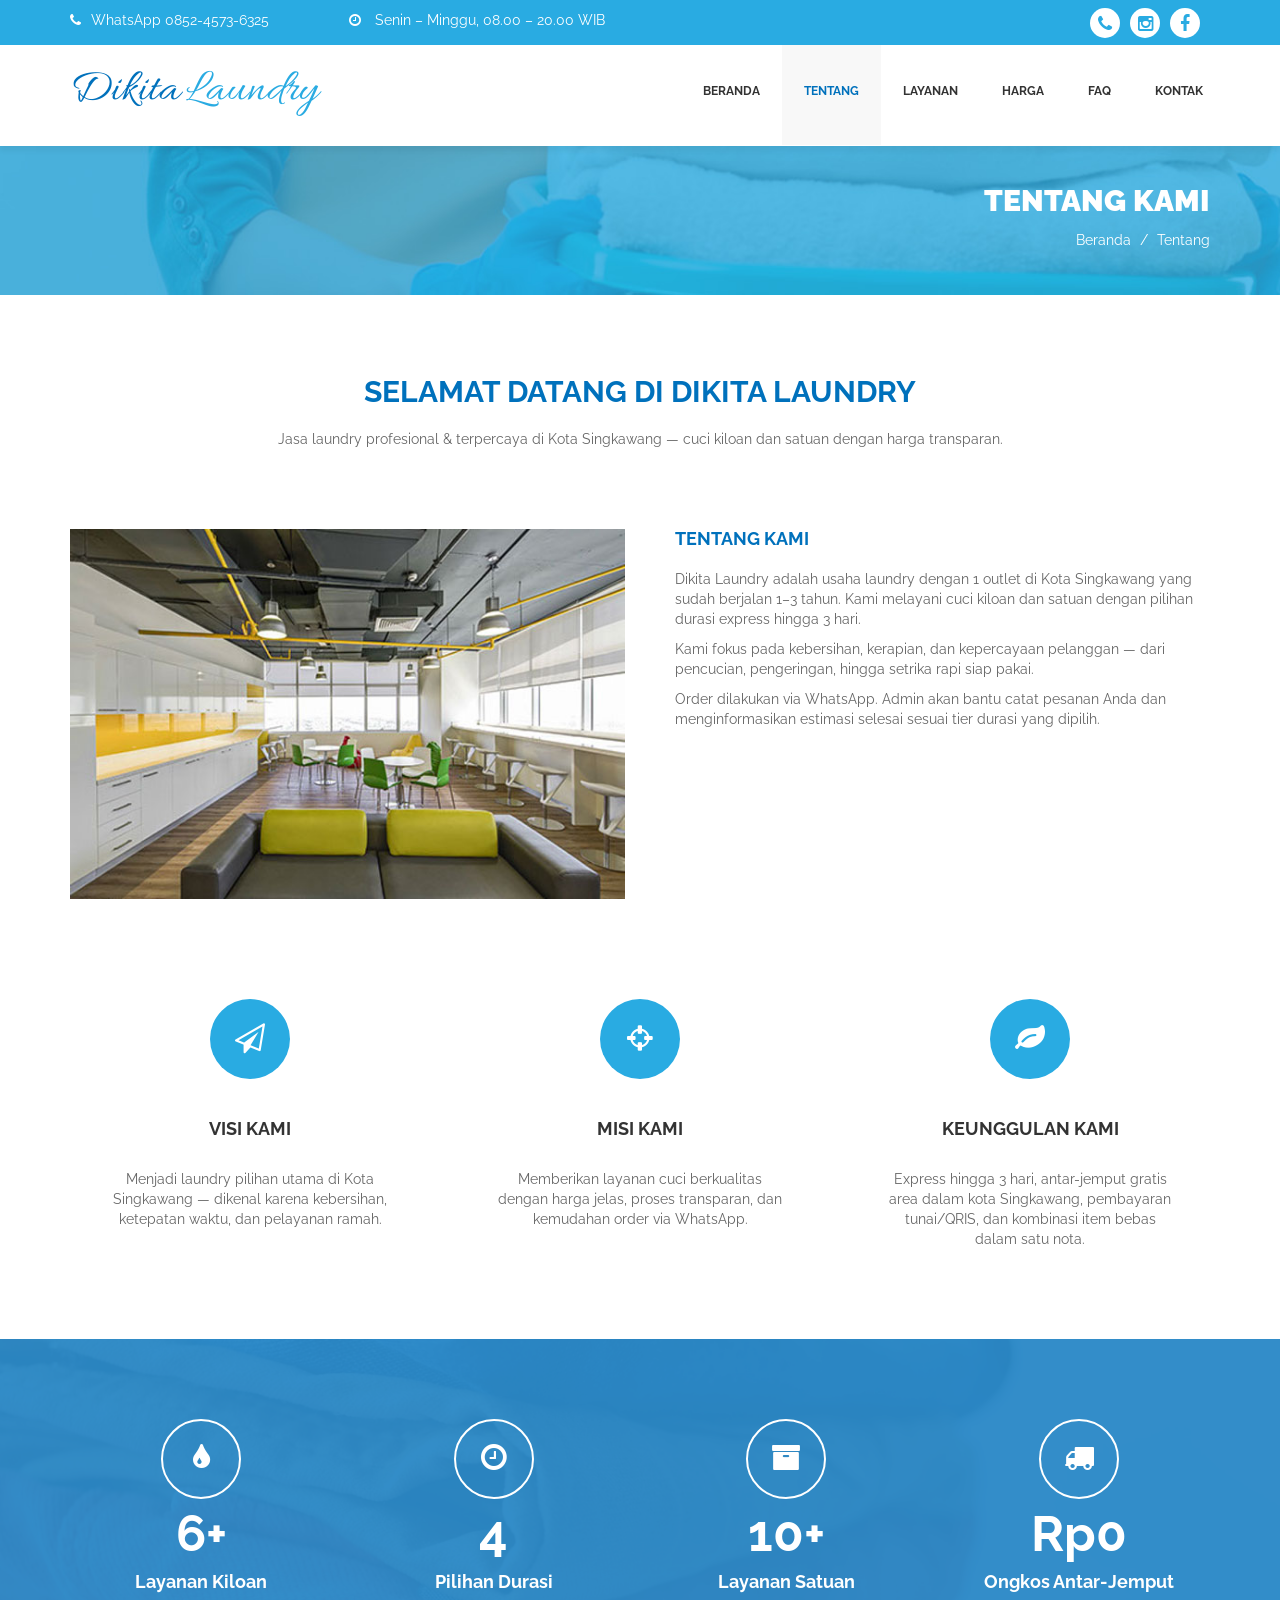
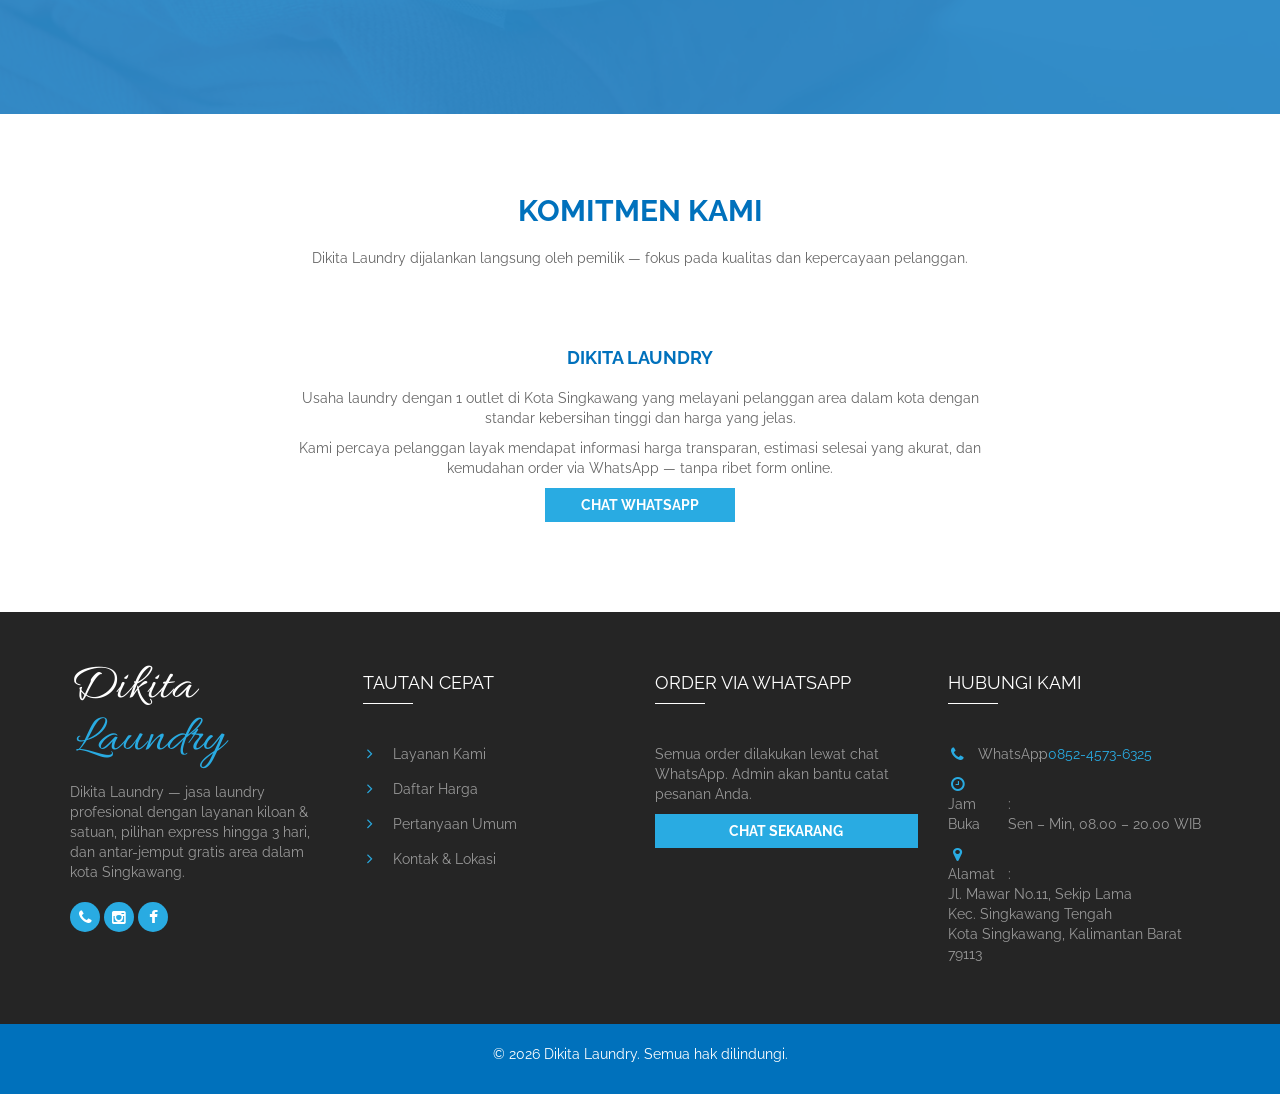
==== commit e4f12821: "add: facebook profile" ====
--- a/about.html
+++ b/about.html
@@ -14,10 +14,8 @@
 	<!-- ==============================================
 	Favicons
 	=============================================== -->
-		<link rel="shortcut icon" href="images/favicon.ico">
-	<link rel="apple-touch-icon" href="images/apple-touch-icon.png">
-	<link rel="apple-touch-icon" sizes="72x72" href="images/apple-touch-icon-72x72.png">
-	<link rel="apple-touch-icon" sizes="114x114" href="images/apple-touch-icon-114x114.png">
+	<link rel="icon" type="image/png" href="images/logo-dikita.png">
+	<link rel="apple-touch-icon" href="images/logo-dikita.png">
 	
 	<!-- ==============================================
 	CSS
@@ -63,7 +61,7 @@
 						</div>
 					</div>
 					<div class="col-xs-12 col-sm-5 col-md-5 col-lg-5">
-						<div class="top-sosmed pull-right"><a href="https://wa.me/6285245736325" title="WhatsApp"><span class="fa fa-phone"></span></a><a href="https://www.instagram.com/dikitalaundry_?igsh=MXAwc2lxYzVpbjR1cw==" target="_blank" rel="noopener noreferrer" title="Instagram"><span class="fa fa-instagram"></span></a></div></div></div></div>
+						<div class="top-sosmed pull-right"><a href="https://wa.me/6285245736325" title="WhatsApp"><span class="fa fa-phone"></span></a><a href="https://www.instagram.com/dikitalaundry_?igsh=MXAwc2lxYzVpbjR1cw==" target="_blank" rel="noopener noreferrer" title="Instagram"><span class="fa fa-instagram"></span></a><a href="https://www.facebook.com/share/1ETg5X57QR/" target="_blank" rel="noopener noreferrer" title="Facebook"><span class="fa fa-facebook"></span></a></div></div></div></div>
 		</div>
 		<div class="container">
 			<div class="navbar-header">
@@ -254,15 +252,15 @@
 			
 			<div class="row pbot-main">
 			
-				<div class="col-xs-12 col-md-3">
+				<!-- <div class="col-xs-12 col-md-3">
 					<img src="images/4-u29022-fr.jpg" alt="" class="img-responsive" />
 					<div class="founder-box">
 						<h4 class="title-page">PEMILIK OUTLET</h4>
 						<p>Owner / Admin Dikita Laundry</p>
 					</div>
-				</div>
-				<div class="col-xs-12 col-md-9">
-					<div class="about-wrap">
+				</div> -->
+				<div class="col-xs-12 col-md-8 col-md-offset-2 text-center">
+					<div class="about-wrap about-wrap-centered">
 						<h4 class="title-page">DIKITA LAUNDRY</h4>
 						<p>Usaha laundry dengan 1 outlet di <strong>Kota Singkawang</strong> yang melayani pelanggan area dalam kota dengan standar kebersihan tinggi dan harga yang jelas.</p>
 						<p>Kami percaya pelanggan layak mendapat informasi harga transparan, estimasi selesai yang akurat, dan kemudahan order via WhatsApp — tanpa ribet form online.</p>
@@ -295,6 +293,10 @@
 								</a>
 								<a href="https://www.instagram.com/dikitalaundry_?igsh=MXAwc2lxYzVpbjR1cw==" target="_blank" rel="noopener noreferrer" title="Instagram">
 									<div class="item"><i class="fa fa-instagram"></i></div>
+								
+								</a>
+								<a href="https://www.facebook.com/share/1ETg5X57QR/" target="_blank" rel="noopener noreferrer" title="Facebook">
+									<div class="item"><i class="fa fa-facebook"></i></div>
 								</a>
 							</div>
 						</div>
--- a/css/style.css
+++ b/css/style.css
@@ -107,7 +107,8 @@
     margin: -100px 0 0 -100px;
     width: 200px;
     height: 200px;
-    background-image: url("../images/apple-touch-icon.png");
+    background-image: url("../images/logo-dikita.png");
+    background-size: contain;
     background-position: center;
     background-repeat: no-repeat;
 }
@@ -211,11 +212,6 @@
 }
 .navbar-main.stiky  .navbar-brand {
 	margin-top: -15px;
-}
-.navbar-main .navbar-brand > img {
-	width: 100%;
-    -webkit-transition: 0.2s all linear;
-	        transition: 0.2s all linear;
 }
 .navbar-brand-text {
 	display: flex;
@@ -599,6 +595,13 @@
 .about-wrap{
 	margin-left:20px;
 }
+.about-wrap-centered{
+	margin-left:0;
+	max-width:720px;
+	margin-left:auto;
+	margin-right:auto;
+	text-align:center;
+}
 .founder-box{
 	margin-top:20px;
 	margin-bottom:40px;
@@ -862,11 +865,8 @@
 }
 .testimonials-item .people{
 	float:left;
-	width:100px;
-	text-align:center;
-}
-.testimonials-item .people .img-circle{
-	border:2px solid #29ABE2;
+	width:120px;
+	text-align:left;
 }
 .testimonials-item .people h3{
 	font-size: 14px;
@@ -886,7 +886,7 @@
 	background-color: #EBEBEB;
 	padding: 20px 20px 40px 20px;
 	position:relative;
-	margin-left: 150px;
+	margin-left: 140px;
 }
 .testimonials-item .quote-box:after{
 	content:'';
@@ -902,470 +902,14 @@
 	-ms-transform: rotate(45deg);
 	transform: rotate(45deg);
 }
-.testimonials-item .quote-box .q-url{
-	color: #29ABE2;
-	position:absolute;
-	bottom:20px;
-	left:20px;
-}
-.testimonials-item .quote-box .q-url a{
-	font-size: 12px;
-    color: #29ABE2;
-    line-height: 18px;
-    font-weight: 400;
-}
-.testimonials-item .quote-box .q-url a:hover{
-    color: #FBA301;
-}
 
 /* ==========================
-9. Stat Client
+10. CTA
 ============================= */
-.stat-client{
-	background-color: #29ABE2;
-}
-.stat-client.bg-grey{
-	background-color: #E9E9E9;
-}
-.client-img{
-	text-align:center;
-	margin-bottom:40px;
-}
-.client-img img{
-	margin:0 auto;
-}
-
-/* ==========================
-10. Blog
-============================= */
-.blog{
-	
-}
-.blog-item{
-	margin-bottom:40px;
-}
-.blog-item .gambar{
-	position:relative;
-	z-index: 1;
-}
-.blog-item .icon-news{
-	width:50px;
-	height:50px;
-	position:absolute;
-	bottom:-25px;
-	right:40px;
-	border:2px solid #fff;
-	text-align:center;
-	background-color:#29ABE2;
-	border-radius: 50%;
-    padding-top: 12px;
-}
-.blog-item .icon-news .fa{
-	font-size: 20px;
-	color:#fff;
-}
-.blog-item .item-body{
-	background-color:#fff;
-	border: 1px solid #F0F0F0;
-	position:relative;
-	min-height:290px;
-	display:block;
-}
-.blog-item .item-body .description{
-	padding: 42px 35px;
-	width:100%;
-	font-weight: 400; 
-	color: #666666;
-	text-align:center;
-	font-size:14px;
-	line-height: 20px;
-    font-family: raleway, sans-serif;
-	height: 250px;
-	overflow:hidden;
-}
-.blog-item .item-body .lead{
-	font-size: 18px;
-    color: #29ABE2;
-    line-height: 25px;
-    font-family: raleway, sans-serif;
-    font-weight: 700;
-}
-.blog-item .item-body .body-footer{
-	width:100%;
-	text-align:center;
-	position:absolute;
-	left:0;
-	bottom:0;
-	border-top: 1px solid #F0F0F0;
-}
-.blog-item .item-body .body-footer .author,
-.blog-item .item-body .body-footer .date{
-	width:50%;
-	float:left;
-	padding:10px 0;
-}
-.blog-item .item-body .body-footer .author{
-	border-right: 1px solid #F0F0F0;
-}
-.blog-item .item-body .body-footer .author .fa,
-.blog-item .item-body .body-footer .date .fa{
-	margin-right: 10px;
-}
-.blog-item .item-body > div{
-	width:50%;
-	text-align:center;
-	float:left;
-    line-height: 20px;
-    color: #29ABE2;
-    font-family: raleway, sans-serif;
-    font-weight: 700;
-}
-.image-wrap{
-	position:relative;
-}
-.image-wrap .meta{
-	position:absolute;
-	left:0;
-	right:0;
-	bottom:0;
-	z-index:10;
-	background-color: rgba(0, 0, 0, .65);
-	padding:20px 20px;
-	color:#fff;
-}
-.image-wrap .meta div{
-	float: left;
-	width:30%;
-}
-.image-wrap .meta .fa{
-	margin-right:20px;
-}
-.post-item{
-	margin-bottom:60px;
-}
-.post-item .post-title{
-	margin-top:20px;
-	margin-bottom:40px;
-	border-bottom:1px solid #F1F1F1;
-}
-.post-item .post-title,
-.post-item .post-title a{
-	font-size: 24px;
-    line-height: 30px;
-    color: #0071BC;
-	font-weight: 700;
-	padding-bottom:20px;
-	display:block;
-}
-.post-item .post-title a:hover{
-	color: #85DBFF;
-}
-.post-item .post-read-more{
-	color: #0071BC;
-	font-weight: 700;
-	font-size: 14px;
-	margin-top:20px;
-	clear:both;
-	display:block;
-}
-.post-item .post-read-more:hover{
-	color: #85DBFF;
-}
-.post-item .post-read-more .fa{
-	margin-left: 10px;
-}
-.post-item  .carousel-control {
-    background-image: none;
-}
-.post-item .carousel-control span {
-    position: absolute;
-    top: 45%;
-	width:50px;
-	height:50px;
-	display:block;
-	border:2px solid #fff;
-	margin-left:30%;
-	padding-top:13px;
-	border-radius:50%;
-}
-.post-item .carousel-control .fa {
-    
-}
-.post-item .carousel-control.right {
-    right: 35px;
-}
-.embed-responsive {
-    position: relative;
-    display: block;
-    height: 0;
-    padding: 0;
-    overflow: hidden;
-}
-.pagination > li {
-    display: inline-block;
-    margin-right: 10px;
-}
-.pagination > li:first-child > a, .pagination > li:first-child > span {
-    margin-left: 0;
-    border-top-left-radius: 0px;
-    border-bottom-left-radius: 0px;
-}
-.pagination > li:last-child > a, .pagination > li:last-child > span {
-    border-top-right-radius: 0px;
-    border-bottom-right-radius: 0px;
-}
-.pagination > li > a, .pagination > li > span {
-    position: relative;
-    float: left;
-	padding: 13px 20px;
-    background-color: #fff;
-    border: none;
-}
-.pagination > .active > a, .pagination > .active > span, .pagination > .active > a:hover, .pagination > .active > span:hover, .pagination > .active > a:focus, .pagination > .active > span:focus {
-    z-index: 2;
-    color: #fff;
-    cursor: default;
-    background-color: #29ABE2;
-}
-
-.widget{
-	background-color: #F8F8F8;
-	position: relative;
-	border-top:2px solid #0071BC;
-	padding: 34px 35px;
-	margin-bottom:40px;
-}
-.widget .media{
-	border-bottom:1px solid #EBEBEB;
-	padding-bottom:20px;
-}
-.widget .widget-heading{
-	font-size: 18px;
-    color: #5C5C5C;
-    line-height: 22px;
-    font-weight: 700;
-	letter-spacing: 2px;
-	display:block;
-}
-.widget .widget-heading:after{
-	content:'';
-	width: 75px;
-    height: 24px;
-    background-color: transparent;
-    margin-left: 1px;
-    border-bottom: 1px solid #0071BC;
-	display:block;
-	margin-bottom:40px;
-}
-.widget .media-body{
-	font-size: 12px;
-    line-height: 18px;
-    color: #333333;
-    font-weight: 500;
-}
-.widget .media-body .meta-comment{
-	font-size: 12px;
-    line-height: 18px;
-    color: #5C5C5C;
-    font-weight: 500;
-}
-.widget .media-object{
-	width: 64px;
-    height: 64px;
-}
-.widget .media-body .meta-comment .fa{
-	margin-right: 10px;
-}
-.widget.categories .list-unstyled li .fa{
-	margin-right: 10px;
-}
-.widget.categories .list-unstyled li{
-	padding: 4px 0;
-}
-.widget.categories .list-unstyled li a{
-	color: #333333;
-    font-weight: 700;
-	text-decoration:none;
-}
-.widget.categories .list-unstyled li a:hover{
-	color: #85DBFF;
-}
-.post-item.detail p{
-	margin:15px 0;
-}
-.post-item.detail blockquote{
-	margin:15px 0;
-	line-height: 20px;
-    color: #666666;
-    font-weight: 700;
-	margin-left: 40px;
-}
-.author-box{
-	background-color: #29ABE2;
-	padding:30px;
-	color:#fff;
-}
-.author-box .media-left img{
-	width:100px;
-	height:100px;
-}
-.author-box .media-heading{
-	color: #333333;
-    font-weight: 700;
-}
-.author-box .media-left{
-    padding-right: 20px;
-}
-.comments-box{
-	padding-bottom:30px;
-	border-bottom:1px solid #E9E9E9;
-}
-.comments-box .media{
-	padding: 20px;
-	border:1px solid #E9E9E9;
-	background-color:#fff;
-	margin-bottom:30px;
-}
-.comments-box .media.comment{
-	background-color:#fff;
-}
-.comments-box .media.reply-comment{
-	background-color:#F6F6F6;
-	margin-left: 40px;
-}
-.comments-box .media-heading{
-	color: #0071BC;
-    font-weight: 700;
-}
-.comments-box .media-left img{
-	width:100px;
-	height:100px;
-}
-.comments-box .date{
-	margin-left:100px;
-}
-.comments-box .title-heading,
-.leave-comment-box .title-heading{
-	font-size: 18px;
-    line-height: 25px;
-    color: #0071BC;
-    font-weight: 700;
-	margin-top:40px;
-	margin-bottom:40px;
-}
-.form-comment{
-
-}
-.form-comment .form-control{
-    padding: 24px 12px;
-	border-radius: 0;
-	border: 1px solid #E9E9E9;
-	box-shadow: none;
-}
-.form-comment .btn-default{
-    padding: 15px 60px;
-	letter-spacing:2px;
-}
 
 /* ==========================
 11. Pricing
 ============================= */
-.panel-pricing{
-	border-color: #ddd;
-	text-align:center;
-	border-radius: 0px;
-	-moz-border-radius: 0px;
-	-webkit-border-radius: 0px;
-	width:80%;
-	margin:0 auto;
-	margin-bottom: 40px;
-	-webkit-box-shadow: 0 5px 5px rgba(0, 0, 0, .05);
-	box-shadow: 0 5px 5px rgba(0, 0, 0, .05);
-}
-.panel-pricing .price{
-	padding: 25px 0;
-	font-size:80px;
-	background-color:#29ABE2;
-	font-size: 36px;
-	color:#fff;
-	font-weight: 700;
-}
-.panel-pricing .price:before{
-	content: '';
-	width: 17px;
-    height: 17px;
-	background-color:#fff;
-	display:block;
-	-moz-transform: rotate(45deg);
-	-webkit-transform: rotate(45deg);
-	-o-transform: rotate(45deg);
-	-ms-transform: rotate(45deg);
-	transform: rotate(45deg);
-	margin: 0 auto;
-    margin-top: -33px;
-    margin-bottom: 20px;
-}
-.panel-pricing h3{
-	font-size: 18px;
-    line-height: 22px;
-	font-weight: 700;
-	padding-bottom: 10px;
-	padding-top: 10px;
-}
-.panel-pricing .price sup{
-	font-size:18px;
-	margin-right: 5px;
-	top: -1.2em;
-	font-weight: 400;
-}
-.panel-pricing > .panel-heading {
-	color: #333;
-	background-color: #fff;
-	border-color: #ddd;
-	padding: 0px 0px;
-}
-.panel-pricing .price .subscript{
-	font-size:26px;
-	margin-left: 0px;
-}
-.panel-pricing .table > tbody > tr > td, .table > tfoot > tr > td {
-	padding: 8px;
-	line-height: 1.42857143;
-	vertical-align: top;
-	border-top: none;
-	font-size: 12px;
-	font-weight: 400;
-	color: #999999;
-	border-bottom:1px solid #ccc;
-}
-.panel-pricing .panel-footer {
-	padding: 0px 15px 10px 15px;
-	background-color: #fff;
-	border-top: 0;
-}
-.panel-pricing .panel-body {
-    padding: 15px 30px 0px 30px;
-}
-.panel-pricing .btn-primary {
-	color: #fff;
-	background-color: #29ABE2;
-	border-color: #29ABE2;
-	border-radius:2px;
-	-moz-border-radius: 2px;
-	-webkit-border-radius: 2px;
-	font-weight: 700;
-	padding: 12px 0;
-}
-.panel-pricing .btn-primary:hover {
-	color: #fff;
-	background-color: #FBA301;
-	border-color: #FBA301;
-}
-.panel-pricing:hover > .panel-heading,
-.panel-pricing:hover > .panel-body,
-.panel-pricing:hover > .panel-footer {
-	
-}
 .price-detail{
 
 }
@@ -1415,46 +959,6 @@
 /* ==========================
 12. Contact
 ============================= */
-.shake{
-	margin-bottom:40px;
-}
-.shake:after{
-	clear:both;
-	width:100%;
-	display:block;
-	content:'';
-}
-.shake .form-control{
-    padding: 24px 12px;
-	border-radius: 0;
-}
-.shake .btn-default{
-    padding: 15px 25px;
-	float:right;
-	
-	background-color: #29ABE2;
-    border-color: #29ABE2;
-    border-radius: 0;
-    color: #fff;
-    font-weight: bold;
-}
-.shake .btn-default:active,
-.shake .btn-default:visited,
-.shake .btn-default:hover {
-    background-color: #FBA301;
-    border-color: #FBA301;
-	color:#fff;
-}
-p.help-block.text-danger li {
-    display: block;
-    font-family: 'Roboto Condensed', sans-serif;
-	color: #f00;
-}
-.alert-danger {
-    color: #333031;
-    background-color: #FFEDC4;
-    border-color: #f00;
-}
 .contact-address{
 	margin-top:40px;
 }
@@ -1479,65 +983,6 @@
 }
 .maps-embed{
 	min-height:300px;
-}
-#google-container {
-	position: relative;
-	width: 100%;
-	height: 500px;
-	background-color: #000;
-}
-#cd-google-map {
-	position: relative;
-	overflow: hidden;
-}
-#cd-google-map .col-md-12 {
-	padding: 0;
-}
-#cd-google-map .address {
-	position: absolute;
-	width: 100%;
-	bottom: 0;
-	left: 0;
-	padding: 20px 0;
-	background-color: rgba(5, 5, 5, 0.9);
-}
-#cd-google-map .address .address-item {
-	position: relative;
-	padding-left: 44px;
-}
-#cd-google-map .address .address-item i {
-	width: 24px;
-	height: 24px;
-	position: absolute;
-	top: 0;
-	left: 4px;
-	color: #fcfcfc;
-	font-size: 22px;
-	text-align: center;
-	line-height: 24px;
-}
-#cd-zoom-in,
-#cd-zoom-out {
-	height: 32px;
-	width: 32px;
-	cursor: pointer;
-	margin-left: 10px;
-	background-color: rgba(0, 113, 188, .9);
-	background-repeat: no-repeat;
-	background-size: 32px 64px;
-	background-image: url('../images/cd-icon-controller.svg');
-}
-.no-touch #cd-zoom-in:hover,
-.no-touch #cd-zoom-out:hover {
-	background-color: #0071BC;
-}
-#cd-zoom-in {
-	background-position: 50% 0;
-	margin-top: 10px;
-	margin-bottom: 1px;
-}
-#cd-zoom-out {
-	background-position: 50% -32px;
 }
 
 /* ==========================
@@ -1647,14 +1092,6 @@
 .footer-blog-item .footer-blog-lead a:hover{
 	color: #FBA301;
 }
-.footer-blog-item .footer-blog-date{
-	font-size: 12px;
-    line-height: 17px;
-    color: #29ABE2;
-    font-family: raleway, sans-serif;
-    font-weight: 400;
-	margin-top: 5px;
-}
 .footer-form{
 
 }
@@ -1751,13 +1188,6 @@
 		padding: 6px 15px 10px;
 		font-size: 30px;
 	}
-	.navbar-brand > img {
-		display: block;
-	}
-	.navbar-main .navbar-brand > img {
-		-webkit-transition: 0.2s all linear;
-				transition: 0.2s all linear;
-	}
 	.navbar-main.stiky .navbar-brand {
 		margin-top: 0px;
 	}
@@ -1816,8 +1246,10 @@
 	.testimonials-item .quote-box{
 		margin-left: 110px;
 	}
-	.about-wrap {
-		margin-left: 0px;
+	.about-wrap,
+	.about-wrap-centered {
+		margin-left: auto;
+		margin-right: auto;
 	}
 	.work-info-icon {
 		margin: 30px 0 0 30px;
@@ -1873,9 +1305,3 @@
 		margin-left: 10px;
 	}
 }
-
-@media (min-width: 768px) {
-	.navbar-main.stiky .navbar-brand > img {
-		width: 80%;
-	}	
-}
